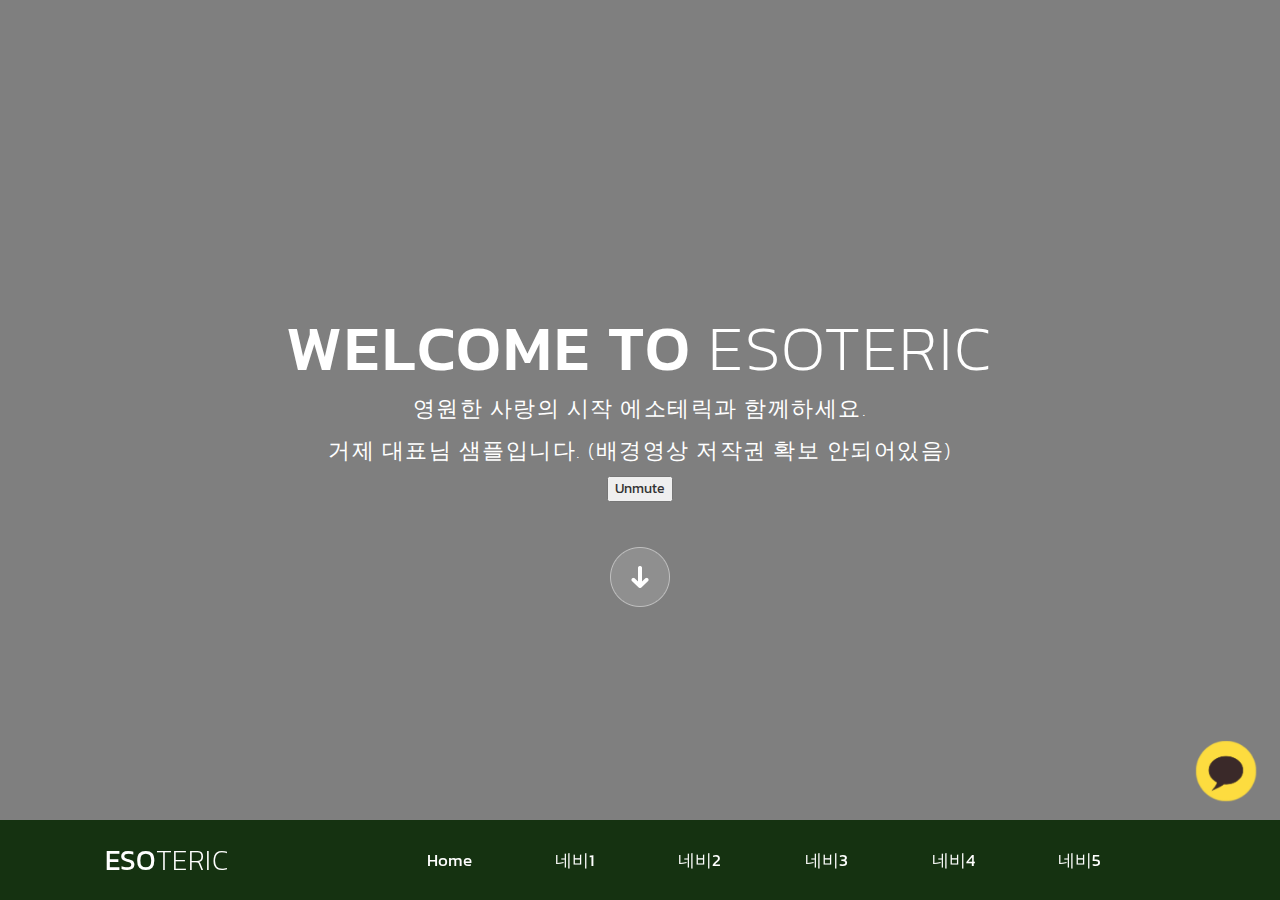
==== index.html @ 072472dc "beta-v1" ====
<!DOCTYPE html>
<html>
    <head>
        <meta charset="utf-8">
        <meta http-equiv="X-UA-Compatible" content="IE=edge,chrome=1">
  		<title>거제 대표님 샘플입니다.</title>

        <meta name="description" content="">
        <meta name="viewport" content="width=device-width, initial-scale=1">
        <link rel="apple-touch-icon" href="apple-touch-icon.png">

        <link rel="stylesheet" href="css/bootstrap.min.css">
        <link rel="stylesheet" href="css/bootstrap-theme.min.css">
        <link rel="stylesheet" href="css/fontAwesome.css">
        <link rel="stylesheet" href="css/light-box.css">
        <link rel="stylesheet" href="css/templatemo-style.css">
        <link rel="stylesheet" href="css/index.css">

        <link href="https://fonts.googleapis.com/css?family=Kanit:100,200,300,400,500,600,700,800,900" rel="stylesheet">

        <script src="js/vendor/modernizr-2.8.3-respond-1.4.2.min.js"></script>
    </head>

<body>
    <nav>
        <div class="logo">
            <a href="index.html">ESO<em>teric</em></a>
        </div>
        <ul class="menu22">
          <li class="menucontents"><a href="./index.html">Home</a></li>
          <li class="menucontents"><a href="./blog.html">네비1</a></li>
          <li class="menucontents"><a href="./grid.html">네비2</a></li>
          <li class="menucontents"><a href="./about.html">네비3</a></li>
          <li class="menucontents"><a href="./masonry.html">네비4</a></li>
          <li class="menucontents"><a href="./masonry.html">네비5</a></li>
        </ul>
        <div class="menu-icon">
            <span></span>
          </div>
      </nav>

      <section class="overlay-menu">
        <div class="container">
          <div class="row">
            <div class="main-menu">
                <ul class="menu22">
                    <li class="menucontents"><a href="./index.html">Home</a></li>
                    <li class="menucontents"><a href="./blog.html">네비1</a></li>
                    <li class="menucontents"><a href="./grid.html">네비2</a></li>
                    <li class="menucontents"><a href="./about.html">네비3</a></li>
                    <li class="menucontents"><a href="./masonry.html">네비4</a></li>
                    <li class="menucontents"><a href="./masonry.html">네비5</a></li>
                  </ul>
                <p>We create awesome templates for you</p>
            </div>
          </div>
        </div>
      </section>
<!-- 

    <nav>

        <div class="logo">
            <a href="index.html">ESO<em>teric</em></a>
        </div>
        <div class="menu-icon">
            <span></span>
          </div>
        
    </nav>

    

    -->
    <div id="video-container">
        <div class="video-overlay"></div>
        <video autoplay="" loop="" src="./videoplayback2222.mp4" muted>
        </video>
        <div class="video-content">
            <div class="inner"> 
              <h1>Welcome to <em>esoteric</em></h1>
              <p>영원한 사랑의 시작 에소테릭과 함께하세요.</p>
              <p>거제 대표님 샘플입니다. (배경영상 저작권 확보 안되어있음)</p>
              <button id="mute" onclick="">Unmute</button>
                <div class="scroll-icon">
                    <a class="scrollTo" data-scrollTo="portfolio" href="#"><img src="img/scroll-icon.png" alt=""></a>
                </div>    
            </div>
        </div>
    </div>

<!-- 
    <footermenu>
        
        <ul>
            <li>
                first
            </li>
            <li>
                second
            </li>
            <li>
                third
            </li>

        </ul>
    </footermenu> -->

    <!-- 사진 -->
    <!-- <div class="full-screen-portfolio" id="portfolio">
        <div class="container-fluid">
            <div class="col-md-4 col-sm-6">
                <div class="portfolio-item">
                    <a href="img/big_portfolio_item_4.png" data-lightbox="image-1"><div class="thumb">
                        <div class="hover-effect">
                            <div class="hover-content">
                                <h1>smaple<em>first subtitle</em></h1>
                                <p>detail explain</p>
                            </div>
                        </div>
                        <div class="image">
                            <img src="img/portfolio_item_4.png">
                        </div>
                    </div></a>
                </div>
            </div>
            <div class="col-md-4 col-sm-6">
                <div class="portfolio-item">
                    <a href="img/big_portfolio_item_2.png" data-lightbox="image-1"><div class="thumb">
                        <div class="hover-effect">
                            <div class="hover-content">
                                <h1>smaple<em>second subtitle</em></h1>
                                <p>detail explain</p>
                            </div>
                        </div>
                        <div class="image">
                            <img src="img/portfolio_item_2.png">
                        </div>
                    </div></a>
                </div>
            </div>
            <div class="col-md-4 col-sm-6">
                <div class="portfolio-item">
                    <a href="img/big_portfolio_item_3.png" data-lightbox="image-1"><div class="thumb">
                        <div class="hover-effect">
                            <div class="hover-content">
                                <h1>smaple<em>third subtitle</em></h1>
                                <p>detail explain</p>
                            </div>
                        </div>
                        <div class="image">
                            <img src="img/portfolio_item_3.png">
                        </div>
                    </div></a>
                </div>
            </div>
            <div class="col-md-4 col-sm-6">
                <div class="portfolio-item">
                    <a href="img/big_portfolio_item_1.png" data-lightbox="image-1"><div class="thumb">
                        <div class="hover-effect">
                            <div class="hover-content">
                                <h1>smaple<em>third subtitle</em></h1>
                                <p>detail explain</p>
                            </div>
                        </div>
                        <div class="image">
                            <img src="img/portfolio_item_1.png">
                        </div>
                    </div></a>
                </div>
            </div>
            <div class="col-md-4 col-sm-6">
                <div class="portfolio-item">
                    <a href="img/big_portfolio_item_5.png" data-lightbox="image-1"><div class="thumb">
                        <div class="hover-effect">
                            <div class="hover-content">
                                <h1>smaple<em>third subtitle</em></h1>
                                <p>detail explain</p>
                            </div>
                        </div>
                        <div class="image">
                            <img src="img/portfolio_item_5.png">
                        </div>
                    </div></a>
                </div>
            </div>
            <div class="col-md-4 col-sm-6">
                <div class="portfolio-item">
                    <a href="img/big_portfolio_item_6.png" data-lightbox="image-1"><div class="thumb">
                        <div class="hover-effect">
                            <div class="hover-content">
                                <h1>smaple<em>third subtitle</em></h1>
                                <p>detail explain</p>
                            </div>
                        </div>
                        <div class="image">
                            <img src="img/portfolio_item_6.png">
                        </div>
                    </div></a>
                </div>
            </div>
            <div class="col-md-4 col-sm-6">
                <div class="portfolio-item">
                    <a href="img/big_portfolio_item_7.png" data-lightbox="image-1"><div class="thumb">
                        <div class="hover-effect">
                            <div class="hover-content">
                                <h1>smaple<em>third subtitle</em></h1>
                                <p>detail explain</p>
                            </div>
                        </div>
                        <div class="image">
                            <img src="img/portfolio_item_7.png">
                        </div>
                    </div></a>
                </div>
            </div>
            <div class="col-md-4 col-sm-6">
                <div class="portfolio-item">
                    <a href="img/big_portfolio_item_8.png" data-lightbox="image-1"><div class="thumb">
                        <div class="hover-effect">
                            <div class="hover-content">
                                <h1>smaple<em>third subtitle</em></h1>
                                <p>detail explain</p>
                            </div>
                        </div>
                        <div class="image">
                            <img src="img/portfolio_item_8.png">
                        </div>
                    </div></a>
                </div>
            </div>
            <div class="col-md-4 col-sm-6">
            	<div class="portfolio-item">
                	<a href="img/big_portfolio_item_9.png" data-lightbox="image-1"><div class="thumb">
                        <div class="hover-effect">
                            <div class="hover-content">
                                <h1>smaple<em>third subtitle</em></h1>
                                <p>detail explain</p>
                            </div>
                        </div>
                        <div class="image">
                            <img src="img/portfolio_item_9.png">
                        </div>
                    </div></a>
                </div>
            </div>
        </div>
    </div> -->



      <!-- Modal button -->
    <div class="popup-icon">
      <button id="modBtn" class="modal-btn"><img src="img/msgicon.png" alt=""></button>
    </div>  

    

    <scrip??? src="https://ajax.googleapis.com/ajax/libs/jquery/1.11.2/jquery.min.js"></scrip???>
    <script>window.jQuery || document.write('<script src="js/vendor/jquery-1.11.2.min.js"><\/script>')</script>

    <script src="js/vendor/bootstrap.min.js"></script>
    
    <script src="js/plugins.js"></script>
    <script src="js/main.js"></script>

    <script>
       var button = document.getElementById('mute');
    button.onclick = function (){

    if (video.muted == false) {    
           video.muted = true;
    }

    else {
        video.muted = false;
    }

    };
    </script>
    
    
</body>
</html>
---- css/light-box.css ----
/* LIGHT BOX */

body:after {
  content: url(../img/close.png) url(../img/loading.gif) url(../img/prev.png) url(../img/next.png);
  display: none;
}

body.lb-disable-scrolling {
  overflow: hidden;
}

.lightboxOverlay {
  max-height: 100%;
  overflow-y: scroll;
  position: absolute;
  top: 0;
  left: 0;
  z-index: 99999;
  background-color: black;
  filter: progid:DXImageTransform.Microsoft.Alpha(Opacity=80);
  opacity: 0.8;
  display: none;
}

.lightbox {
  position: absolute;
  margin-top: 0%;
  left: 0;
  width: 100%;
  z-index: 100000;
  text-align: center;
  line-height: 0;
  font-weight: normal;
}

.lightbox .lb-image {
  display: block;
  height: auto;
  max-width: inherit;
  max-height: none;
  border-radius: 5px;

  /* Image border */
  border: 10px solid white;
}

.lightbox a img {
  border: none;
}

.lb-outerContainer {
  position: relative;
  *zoom: 1;
  width: 250px;
  height: 250px;
  margin: 0 auto;
  border-radius: 4px;

  /* Background color behind image.
     This is visible during transitions. */
  background-color: white;
}

.lb-outerContainer:after {
  content: "";
  display: table;
  clear: both;
}

.lb-loader {
  position: absolute;
  top: 43%;
  left: 0;
  height: 25%;
  width: 100%;
  text-align: center;
  line-height: 0;
}

.lb-cancel {
  display: block;
  width: 32px;
  height: 32px;
  margin: 0 auto;
  background: url(../img/loading.gif) no-repeat;
}

.lb-nav {
  position: absolute;
  top: 0;
  left: 0;
  height: 100%;
  width: 100%;
  z-index: 10;
}

.lb-container > .nav {
  left: 0;
}

.lb-nav a {
  outline: none;
  background-image: url('[data-uri]');
}

.lb-prev, .lb-next {
  height: 100%;
  cursor: pointer;
  display: block;
}

.lb-nav a.lb-prev {
  width: 34%;
  left: 0;
  float: left;
  background: url(../img/prev.png) left 48% no-repeat;
  filter: progid:DXImageTransform.Microsoft.Alpha(Opacity=0);
  opacity: 0;
  -webkit-transition: opacity 0.6s;
  -moz-transition: opacity 0.6s;
  -o-transition: opacity 0.6s;
  transition: opacity 0.6s;
}

.lb-nav a.lb-prev:hover {
  filter: progid:DXImageTransform.Microsoft.Alpha(Opacity=100);
  opacity: 1;
}

.lb-nav a.lb-next {
  width: 64%;
  right: 0;
  float: right;
  background: url(../img/next.png) right 48% no-repeat;
  filter: progid:DXImageTransform.Microsoft.Alpha(Opacity=0);
  opacity: 0;
  -webkit-transition: opacity 0.6s;
  -moz-transition: opacity 0.6s;
  -o-transition: opacity 0.6s;
  transition: opacity 0.6s;
}

.lb-nav a.lb-next:hover {
  filter: progid:DXImageTransform.Microsoft.Alpha(Opacity=100);
  opacity: 1;
}

.lb-dataContainer {
  margin: 0 auto;
  padding-top: 5px;
  *zoom: 1;
  width: 100%;
  -moz-border-radius-bottomleft: 4px;
  -webkit-border-bottom-left-radius: 4px;
  border-bottom-left-radius: 4px;
  -moz-border-radius-bottomright: 4px;
  -webkit-border-bottom-right-radius: 4px;
  border-bottom-right-radius: 4px;
}

.lb-dataContainer:after {
  content: "";
  display: table;
  clear: both;
}

.lb-data {
  padding: 0 4px;
  color: #ccc;
}

.lb-data .lb-details {
  width: 85%;
  float: left;
  text-align: left;
  line-height: 1.1em;
}

.lb-data .lb-caption {
  font-size: 13px;
  font-weight: bold;
  line-height: 1em;
}

.lb-data .lb-caption a {
  color: #4ae;
}

.lb-data .lb-number {
  margin-top: 15px;
  display: block;
  clear: left;
  padding-bottom: 1em;
  font-size: 13px;
  color: #999999;
}

.lb-data .lb-close {
  display: block;
  float: right;
  width: 30px;
  height: 30px;
  background: url(../img/close.png) top right no-repeat;
  text-align: right;
  outline: none;
  filter: progid:DXImageTransform.Microsoft.Alpha(Opacity=70);
  opacity: 0.7;
  -webkit-transition: opacity 0.2s;
  -moz-transition: opacity 0.2s;
  -o-transition: opacity 0.2s;
  transition: opacity 0.2s;
}

.lb-data .lb-close:hover {
  cursor: pointer;
  filter: progid:DXImageTransform.Microsoft.Alpha(Opacity=100);
  opacity: 1;
}
---- css/templatemo-style.css ----
body {
  font-family: 'Kanit', sans-serif;
}

body::-webkit-scrollbar {
  width: 8px;
  height: 8px;
  background-color: rgba(0, 0, 0, 0.9);
}
/* Add a thumb */
body::-webkit-scrollbar-thumb {
    background: rgba(250, 250, 250, 0.5);
}

body, html {
  height: 100%;
  min-height: 100%;
  overflow-x: hidden;
}


.page-heading {
  background-image: url(../img/heading_bg.png);
  background-repeat: no-repeat;
  background-size: cover;
  background-position: center center;
  width: 100%;
  text-align: center;
}

.page-heading .heading-content h1 {
  font-size: 32px;
  text-transform: uppercase;
  color: #fff;
  letter-spacing: 1px;
  background-color: rgba(250,250,250,0.1);
  display: inline-block;
  margin-bottom: 0;
  margin-top: 220px;
  padding: 20px 60px;
}

.page-heading .heading-content em {
  font-style: normal;
  font-weight: 200;
}



/* Nav Bar */



nav .logo {
  float: left;
  margin-left: 30px;
}

nav .logo a {
  font-size: 28px;
  line-height: 80px;
  text-transform: uppercase;
  color: #fff;
  text-decoration: none;
  letter-spacing: 0.5px;
}

nav .logo em {
  font-style: normal;
  font-weight: 200;
}

nav {
  background: rgba(10, 42, 5, 0.9);
  height: 80px;
  position: fixed;
  width: 100%;
  left: 0;
  bottom: 0;
  z-index: 300;
  box-shadow: 0px 0px 0px 0px rgba(0,0,0,0.5);
  padding-right: 2rem;
}

.menu{
  display: flex;
  justify-content: center;

}

footermenu {
list-style:none;
text-decoration: none;
}

.menu-icon {
  background: transparent;
  width: 50px;
  height: 50px;
  position: relative;
  cursor: pointer;
  transition: background 0.5s;
  border-radius: 5px;
  margin: 0 auto;
}

.menu-icon span,
.menu-icon span:before,
.menu-icon span:after {
  cursor: pointer;
  border-radius: 1px;
  height: 2px;
  width: 35px;
  background: white;
  position: absolute;
  left: 15%;
  top: 50%;
  display: block;
  content: '';
  transition: all 0.5s ease-in-out;
}

.menu-icon span:before {
  left: 0;
  top: -10px;
}

.menu-icon span:after {
  left: 0;
  top: 10px;
}

.menu-icon.active {
  background: rgba(250,250,250,0.2);
}

.menu-icon.active span {
  background-color: transparent;
}

.menu-icon.active span:before,
.menu-icon.active span:after {
  top: 0;
}

.menu-icon.active span:before {
  transform: rotate(135deg);
}

.menu-icon.active span:after {
  transform: rotate(-135deg);
}
/* Menu */

.overlay-menu {
  background: rgba(0, 0, 0, 0.75);
  color: #ffffff;
  position: fixed;
  z-index: 100;
  right: 0;
  top: 0;
  height: 100%;
  overflow-y: auto;
  -webkit-overflow-scrolling: touch;
  width: 100%;
  padding: 50px 0;
  opacity: 0;
  text-align: center;
  transform: translateY(-100%);
  transition: all 0.5s;
}

.overlay-menu.open {
  opacity: 1;
  transform: translateY(0%);
}

.overlay-menu .main-menu {
  transform: translateY(50%);
  opacity: 0;
  transition: all 0.3s;
  transition-delay: 0s;
}

.overlay-menu.open .main-menu {
  transition: all 0.7s;
  transition-delay: 0.7s;
  opacity: 1;
  transform: translateY(0%);
}

.overlay-menu .main-menu:nth-child(2) {
  transition-delay: 0s;
}

.overlay-menu.open .main-menu:nth-child(2) {
  transition-delay: 1.25s;
}

.overlay-menu {
  overflow: scroll;
}

.overlay-menu::-webkit-scrollbar {
  display: none;
}

.overlay-menu ul {
  list-style: none;
  margin-top: 80px;
  padding: 0px;
}
.overlay-menu ul li {
  padding: 15px 0px;
}

.overlay-menu ul li a {
  font-size: 24px;
  font-weight: 300;
  color: #fff;
  text-decoration: none;
  transition: all 0.5s;
}

.overlay-menu ul li a:hover {
  color: rgba(250,250,250,0.5);
}


.overlay-menu p {
  margin-top: 60px;
  font-size: 13px;
  text-transform: uppercase;
  color: #fff;
  font-weight: 200;
  letter-spacing: 0.5px;
  text-align: center;
}



#video-container  {
  position: relative;
  width: 100%;
  height: 100%;
  overflow: hidden;
  z-index: 1;
}

#video-container video,
.video-overlay {
  position: absolute;
  left: 50%;
  top: 50%;
  transform: translate(-50%, -50%);
  min-width: 100%;
  min-height: 150%;
}

#video-container .video-overlay {
  z-index: 9999;
  background: rgba(0,0,0,0.5);
  width: 100%;
}

#video-container .video-content {
  z-index: 99999;
  position: absolute;
  height: 100%;
  width: 100%;
}

#video-container .video-content .inner {
  height: 100%;
  width: 100%;
  display: flex;
  justify-content: center;
  align-items: center;
  flex-flow: column wrap;
}

#video-container .video-content .inner h1 {
  font-size: 64px;
  text-transform: uppercase;
  color: #fff;
  letter-spacing: 2px;
  font-weight: 500;
  text-align: center;
}

#video-container .video-content .inner em {
  font-style: normal;
  font-weight: 200;
}


#video-container .video-content .inner p {
  color: #fff;
  font-size: 22px;
  font-weight: 200;
  letter-spacing: 1.5px;
  text-align: center;
  padding: 0px 30px;
}

#video-container .video-content .inner a {
  color: #fff;
  text-decoration: underline;
}

#video-container .video-content .inner .scroll-icon {
  margin-top: 45px;
}

.full-screen-portfolio .container-fluid,
.full-screen-portfolio .col-md-4, .col-md-8 {
  padding-left: 0px;
  padding-right: 0px;
}

.pfimg{
  filter: brightness(50%);
}

.portfolio-item img {
  width: 100%;
  overflow: hidden;
}

.portfolio-item .thumb {
  position: relative;
}


.portfolio-item .hover-effect .hover-content {
    position: absolute;
    text-align: left;
    width: 100%;
    bottom: 0;
    left: 0;
}


.full-screen-portfolio .portfolio-item h1 {
  position: relative;
  font-size: 22px;
  text-transform: uppercase;
  color: #fff;
  display: inline-block;
  padding-left: 20px;
  line-height: 15px;
  transform: translateY(25px);
  transition: .5s ease-in-out;
  letter-spacing: 0.5px;
 }

 .full-screen-portfolio .portfolio-item em {
  font-style: normal;
  font-weight: 200;
 }

.full-screen-portfolio .portfolio-item:hover h1 {
  transform: translateY(0);
 }

.full-screen-portfolio .portfolio-item p {
  padding-left: 20px;
  font-weight: 300!important;
  letter-spacing: 0.5px;
  font-size: 14px;
  color: #fff;
  opacity: 0;
  transform: translateY(10px);
  transition: .5s ease-in-out;
  text-transform: uppercase;
 }

 .full-screen-portfolio .portfolio-item {
 text-align: center;
 line-height: 150%;
 text-transform: lowercase;
 cursor: pointer;
}

.full-screen-portfolio .portfolio-item:hover p {
  opacity: 1;
  transform: translateY(0);
 }




.popup-icon {
  position: fixed;
  bottom: 100px;
  right: 30px;
  z-index: 300;
  display: inline-block;
  width: 60px;
  height: 60px;
}

.popup-icon button {
  background-color: transparent;
  outline: none;
  border: none;
}

.modal-btn img {
  width: 60px;
  height: 60px;
}

/* Modal */
.modal {
  background-color: rgba(0,0,0,.95);
  display: none;
  overflow: auto;
  position: fixed;
  z-index: 1000;
  top: 0;
  left: 0;
  width: 100%;
  height: 100%;
  transform: all 0.6s;
  overflow: scroll;
}

.modal::-webkit-scrollbar {
  display: none;
}

/* Modal Content */
.modal-content {
  text-align: center;
  position: relative;
  top: 0;
  width: 100%;
  margin: 0 auto;
  background-color: transparent;
}
.modal-animated-in {
  animation: totop-in .6s ease;
}
.modal-animated-out {
  animation: totop-out .6s ease forwards;
}
.modal-header {
  border-bottom: none;
}
.modal-header h3 {
  color: #fff;
  font-weight: 400;
  letter-spacing: 1px;
  font-size: 64px;
  margin-top: 5%;
  border-bottom: none;
  margin-bottom: 20px;
}

.modal-header em {
  font-style: normal;
  font-weight: 200;
}

.modal-content .close-btn {
  position: absolute;
  z-index: 99999999;
  color: #fff;
  right: 38px;
  top: 15px;
  width: 50px;
  height: 50px;
  text-align: center;
  cursor: pointer;
}

.modal-body {
  text-align: center;
  margin: 0 auto;
}

.modal-body input {
  border-radius: 5px;
  padding-left: 15px;
  font-size: 14px;
  font-weight: 200;
  color: #fff;
  background-color: rgba(250, 250, 250, 0.15);
  outline: none;
  border: none;
  box-shadow: none;
  line-height: 40px;
  height: 40px;
  width: 60%;
  margin-left: auto;
  margin-right: auto;
  margin-bottom: 25px;
}

.modal-body textarea {
  border-radius: 5px;
  padding-left: 15px;
  padding-top: 10px;
  font-size: 14px;
  font-weight: 200;
  color: #fff;
  background-color: rgba(250, 250, 250, 0.15);
  outline: none;
  border: none;
  box-shadow: none;
  height: 165px;
  max-height: 220px;
  width: 60%;
  margin-left: auto;
  margin-right: auto;
  max-width: 100%;
  margin-bottom: 25px;
}

.modal-body button {
  border-radius: 0px;
  font-size: 13px;
  text-transform: uppercase;
  font-weight: 600;
  background-color: transparent;
  color: #fff;
  letter-spacing: 2px;
  border-bottom: 3px solid #fff;
  display: inline-block;
  padding: 0px 0px 3px 0px;
  transition: all 0.5s;
  border-top: none;
  border-right: none;
  border-left: none;
}

.modal-body button:hover {
  color: rgba(250,250,250,0.5);
  border-color: rgba(250,250,250,0.5);
  outline: none;
}

/* Keyframes */
@keyframes totop-in {
  0% {
    top: 600px;
    opacity: 0;
  }
  100% {
    top: 0%;
    opacity: 1;
  }  
}

@keyframes totop-out {
  0% {
    top: 0px;
    opacity: 1;
  }
  100% {
    top: -100%;
    opacity: 0;
  }  
}



footer {
  width: 100%;
  height: 80px;
  background-color: #313131;
  padding-bottom: 170px;
}

footer p {
  text-align: center;
  color: #fff;
  font-weight: 200;
  font-size: 18px;
  text-transform: uppercase;
  padding-top: 33px;
  letter-spacing: 0.5px;
}

footer a {
  color: #aaa;
  text-decoration: none;
}

footer a:hover {
  text-decoration: none;
  color: #aaa;
}



.masonry-portfolio .container-fluid {
  padding-right: 0px;
  padding-left: 0px;
}

.masonry .col-md-4, .masonry .col-md-8 {
  padding-right: 0px;
  padding-left: 0px;
}

.masonry {
  width: 100%;
  background-color: transparent;
  position: relative;
}

.masonry .item {
  display: inline-block;
  float: left;
}

.masonry .first-item {
  margin-bottom: -0.5px;
}

.masonry .last-item {
  float: left;
}

.masonry .item img {
  width: 100%;
  overflow-y: hidden;
}

.masonry .item .thumb {
  position: relative;
}

.masonry .item .hover-effect .hover-content {
    position: absolute;
    text-align: left;
    width: 100%;
    bottom: 5px;
    left: 0;
}


.masonry .item h1 {
  position: relative;
  font-size: 22px;
  text-transform: uppercase;
  color: #fff;
  display: inline-block;
  padding-left: 20px;
  line-height: 15px;
  transform: translateY(25px);
  transition: .5s ease-in-out;
  letter-spacing: 0.5px;
 }

.masonry .item em {
  font-style: normal;
  font-weight: 200;
 }

.masonry .item:hover h1 {
  transform: translateY(0);
 }

.masonry .item p {
  padding-left: 20px;
  font-weight: 300!important;
  letter-spacing: 0.5px;
  font-size: 14px;
  color: #fff;
  opacity: 0;
  transform: translateY(10px);
  transition: .5s ease-in-out;
  text-transform: uppercase;
 }

.masonry .item {
 text-align: center;
 line-height: 150%;
 text-transform: lowercase;
 cursor: pointer;
}

.masonry .item:hover p {
  opacity: 1;
  transform: translateY(0);
 }




.grid-portfolio {
  padding: 65px 0px;
  background-color: #232323;
}

.grid-portfolio .portfolio-item {
  margin: 15px 0px;
}

.portfolio-item .hover-effect .hover-content {
    position: absolute;
    text-align: left;
    width: 100%;
    bottom: 5px;
    left: 0;
}


.grid-portfolio .portfolio-item h1 {
  position: relative;
  font-size: 22px;
  text-transform: uppercase;
  color: #fff;
  display: inline-block;
  padding-left: 20px;
  line-height: 15px;
  transform: translateY(25px);
  transition: .5s ease-in-out;
  letter-spacing: 0.5px;
 }

 .grid-portfolio .portfolio-item em {
  font-style: normal;
  font-weight: 200;
 }

.grid-portfolio .portfolio-item:hover h1 {
  transform: translateY(0);
 }

.grid-portfolio .portfolio-item p {
  padding-left: 20px;
  font-weight: 300!important;
  letter-spacing: 0.5px;
  font-size: 14px;
  color: #fff;
  opacity: 0;
  transform: translateY(10px);
  transition: .5s ease-in-out;
  text-transform: uppercase;
 }

.grid-portfolio .portfolio-item:hover p {
  opacity: 1;
  transform: translateY(0);
 }

 .grid-portfolio .load-more-button {
  margin-top: 15px;
 }

 .grid-portfolio .load-more-button a {
  width: 100%;
  height: 80px;
  display: inline-block;
  text-align: center;
  line-height: 80px;
  font-size: 15px;
  text-transform: uppercase;
  text-decoration: none;
  letter-spacing: 1px;
  color: #fff;
  background-color: #313131;
  transition: all 0.5s;
 }

 .grid-portfolio .load-more-button a:hover {
  color: rgba(250,250,250,0.5);
 }




 .services {
  background-color: #232323;
  padding: 65px 0px;
 }

 .services .service-item {
  margin: 15px 0px;
  padding: 20px;
  text-align: center;
  transition: all 0.5s;
 }

  .services .service-item:hover {
    background-color: #313131;
  }

 .services .service-item .icon {
  width: 50px;
  height: 50px;
  text-align: center;
  display: inline-block;
  line-height: 50px;
 }

.services .service-item .icon img {
  max-width: 100%;
}

.services .service-item h4 {
  margin-top: 20px;
  color: #fff;
  font-size: 20px;
  text-transform: capitalize;
  letter-spacing: 0.5px;
  font-weight: 300;
}

.services .service-item p {
  color: #bbb;
  font-size: 16px;
  font-weight: 300;
  line-height: 28px;
}



.more-about-us {
  background-image: url(../img/about_us.png);
  background-repeat: no-repeat;
  background-attachment: fixed;
  background-size: cover;
  background-position: center center;
  width: 100%;
  text-align: center;
}

.more-about-us .content {
  background-color: rgba(0,0,0,0.8);
  text-align: left;
  padding: 150px 60px;
  color: #fff;
}

.more-about-us .content h2 {
  margin-top: 0px;
  font-size: 34px;
  font-weight: 300;
  letter-spacing: 0.5px;
  margin-bottom: 5px;
}

.more-about-us .content span {
  font-size: 16px;
  font-weight: 200;
  display: inline-block;
  margin-bottom: 30px;
  letter-spacing: 0.5px;
}

.more-about-us .content p {
  color: #fff;
  font-size: 16px;
  font-weight: 300;
  line-height: 28px;
}

.more-about-us .content .simple-btn {
  margin-top: 30px;
}

.more-about-us .content .simple-btn a {
  font-size: 13px;
  text-transform: uppercase;
  font-weight: 600;
  background-color: transparent;
  color: #fff;
  letter-spacing: 2px;
  border-bottom: 3px solid #fff;
  padding-bottom: 3px;
  text-decoration: none;
  transition: all 0.5s;
}

.more-about-us .content .simple-btn a:hover {
  opacity: 0.5;
}



.pricing-tables {
  padding: 65px 0px;
  background-color: #232323;
}

.pricing-tables .table-item {
  padding: 60px 0px;
  margin: 15px 0px;
  text-align: center;
  background-color: #313131;
}

.pricing-tables .table-item h4 {
  margin-top: 0px;
  font-size: 36px;
  font-weight: 200;
  color: #f4dd5b;
  letter-spacing: 0.5px;
}

.pricing-tables .table-item span {
  font-size: 17px;
  display: inline-block;
  color: #aaa;
  letter-spacing: 0.5px;
  text-transform: capitalize;
  border-bottom: 1px solid #414141;
  width: 100%;
  padding-bottom: 40px;
}

.pricing-tables .table-item ul {
  list-style: none;
  padding: 0;
  margin-top: 35px;
}

.pricing-tables .table-item ul li {
  font-size: 15px;
  font-weight: 300;
  color: #fff;
  letter-spacing: 0.5px;
  margin: 15px 0px;
}

.pricing-tables .table-item .simple-btn {
  margin-top: 40px;
  padding-bottom: 10px;
}

.pricing-tables .table-item .simple-btn a {
  font-size: 13px;
  text-transform: uppercase;
  font-weight: 600;
  background-color: transparent;
  color: #f4dd5b;
  letter-spacing: 2px;
  border-bottom: 3px solid #f4dd5b;
  padding-bottom: 3px;
  text-decoration: none;
  transition: all 0.5s;
}

.pricing-tables .table-item .simple-btn a:hover {
  opacity: 0.5;
}

.pricing-tables .premium-item {
  background-color: #f4dd5b;
}

.pricing-tables .premium-item h4, .pricing-tables .premium-item span, .pricing-tables .premium-item ul li, .pricing-tables .premium-item .simple-btn a {
  color: #232323;
  border-color: #232323;
}



.blog-entries {
  padding: 80px 0px;
  background-color: #232323;
}


.blog-entries .blog-posts {
  margin-right: 30px;
}


.blog-post {
  border-bottom: 1px solid #414141;
  padding-bottom: 65px;
  margin-bottom: 60px;
}

.blog-post img {
  width: 100%;
  overflow-y: hidden;
}

.blog-post .text-content {
  margin-top: 30px;
}

.blog-post .text-content span {
  font-size: 16px;
  font-weight: 200;
  color: #fff;
  letter-spacing: 0.5px;
}

.blog-post .text-content span a {
  color: #f4dd5b;
  text-decoration: none;
}

.blog-post .text-content h2 {
  margin-top: 5px;
  font-size: 36px;
  color: #fff;
  letter-spacing: 0.5px;
  text-transform: capitalize;
  font-weight: 300;
}

.blog-post .text-content p {
  color: #bbb;
  font-size: 16px;
  font-weight: 300;
  line-height: 28px;
  margin-top: 20px;
}

.blog-post .text-content .simple-btn {
  margin-top: 25px;
}

.blog-post .text-content .simple-btn a {
  font-size: 13px;
  text-transform: uppercase;
  font-weight: 600;
  background-color: transparent;
  color: #fff;
  letter-spacing: 2px;
  border-bottom: 3px solid #fff;
  padding-bottom: 3px;
  text-decoration: none;
  transition: all 0.5s;
}

.blog-post .text-content .simple-btn a:hover {
  opacity: 0.5;
}

.blog-entries .page-number {
  padding: 0;
  margin: 0;
  list-style: none;
}

.blog-entries .page-number li {
  display: inline-block;
  margin-right: 3px;
}

.blog-entries .page-number li:last-child {
  margin-right: 0px;
}

.blog-entries .page-number li.active a {
  color: #232323;
  background-color: #fff;
}

.blog-entries .page-number li.active a:hover {
  opacity: 1;
}

.blog-entries .page-number li a {
  font-size: 18px;
  color: #fff;
  text-decoration: none;
  width: 50px;
  height: 50px;
  display: inline-block;
  line-height: 50px;
  text-align: center;
  background-color: #414141;
  transition: all 0.5s;
}

.blog-entries .page-number li a:hover {
  opacity: 0.5;
}

.single-blog-post {
  margin-right: 30px;
}

.single-blog-post img {
  width: 100%;
  overflow-y: hidden;
}

.single-blog-post .text-content {
  margin-top: 20px;
}

.single-blog-post .text-content span {
  font-size: 16px;
  font-weight: 200;
  color: #fff;
  letter-spacing: 0.5px;
  border-bottom: 1px solid #414141;
  padding-bottom: 25px;
  display: inline-block;
  width: 100%;
  margin-bottom: 0px;
}

.single-blog-post .text-content span a {
  color: #f4dd5b;
  text-decoration: none;
}

.single-blog-post .text-content h2 {
  margin-top: 0px;
  font-size: 36px;
  color: #fff;
  letter-spacing: 0.5px;
  text-transform: capitalize;
  font-weight: 300;
}

.single-blog-post .text-content p {
  color: #bbb;
  font-size: 16px;
  font-weight: 300;
  line-height: 28px;
  margin-top: 20px;
  margin-bottom: 30px;
}

.single-blog-post .tags-share {
  border-top: 1px solid #414141;
  border-bottom: 1px solid #414141;
  padding: 8px 0px 10px 0px;
}

.single-blog-post .tags-share ul {
  padding: 0;
  margin: 0;
  list-style: none;
}

.single-blog-post .tags-share ul li:first-child {
  color: #fff;
  font-size: 16px;
  font-weight: 200;
  letter-spacing: 0.5px;
}

.single-blog-post .tags-share ul li {
  display: inline-block;
  color: #fff;
}

.single-blog-post .tags-share ul li a {
  font-size: 16px;
  font-weight: 200;
  letter-spacing: 0.5px;
  color: #f4dd5b;
  text-decoration: none;
  transition: all 0.5s;
}

.single-blog-post .tags-share ul li a:hover {
  opacity: 0.5;
}

.single-blog-post .tags-share .share {
  text-align: right;
}

.blog-entries .search input {
  background-color: rgba(250,250,250,0.1);
  width: 100%;
  height: 50px;
  line-height: 50px;
  padding-left: 15px;
  color: #fff;
  font-size: 15px;
  font-weight: 300;
  border-radius: 0px;
  outline: none;
  border: none;
}

.sidebar-heding h2 {
  font-size: 20px;
  text-transform: capitalize;
  color: #fff;
  margin-top: 40px;
  letter-spacing: 0.5px;
  padding-bottom: 10px;
  border-bottom: 1px solid #414141;
  margin-bottom: 20px;
}

.archives ul, .categories ul {
  margin-top: -5px;
  padding: 0;
  list-style: none;
}

.archives ul li, .categories ul li {
  margin-bottom: 12px; 
}

.archives ul li:last-child, .categories ul li:last-child {
  margin-bottom: 0px; 
}

.archives ul li a, .categories ul li a {
  font-size: 15px;
  font-weight: 200;
  color: #fff;
  text-decoration: none;
  letter-spacing: 0.5px;
  transition: all 0.5s;
}


.archives ul li a:hover, .categories ul li a:hover {
  opacity: 0.5;
}

.recent-posts ul {
  padding: 0;
  list-style: none;
}

.recent-posts ul li {
  margin-bottom: 15px;
}

.recent-posts ul a {
  text-decoration: none;
}

.recent-posts ul li img {
  display: inline-block;
  max-width: 100%;
  margin-right: 15px;
}

.recent-posts ul li .text {
  display: inline-block;
}

.recent-posts ul li h6 {
  margin-bottom: 5px;
  padding-top: 0px;
  margin-top: 0px;
  display: block;
  font-size: 16px;
  color: #fff;
  letter-spacing: 0.5px;
}

.recent-posts ul li span {
  display: inline-block;
  font-size: 14px;
  font-weight: 200;
  color: #f4dd5b;
}


.latest-gallery ul {
  padding: 0;
  margin: 0;
  list-style: none;
}

.latest-gallery ul li {
  display: inline-block;
  max-width: 59px;
  overflow-y: hidden;
  margin-bottom: 3px;
  margin-right: 1px;
}

.latest-gallery ul li:nth-child(4){
  margin-right: 0px;
}

.latest-gallery ul li:nth-child(8){
  margin-right: 0px;
}

.latest-gallery ul li img {
  width: 100%;
  transition: all 0.5s;
}

.latest-gallery ul li img:hover {
  cursor: pointer;
  opacity: 0.5;
}




@media (max-width: 530px) {

  .modal-header h3 {
    margin-top: 15%;
  }

  .modal-body input {
    width: 100%;
  }

  .modal-body textarea {
    width: 100%;
  }

  .modal-content {
    padding-bottom: 40px;
  }

  .grid-portfolio {
    padding: 0px 0px;
  }

  .grid-portfolio .portfolio-item {
    margin: 30px 0px;
  }

  .grid-portfolio .load-more-button {
    padding-bottom: 30px;
  }

  .more-about-us .content {
    padding: 60px 30px;
  }

  .overlay-menu {
    background: rgba(0, 0, 0, 0.75);
    color: #ffffff;
    position: fixed;
    z-index: 100;
    right: 0;
    top: 0;
    height: 100%;
    overflow-y: auto;
    -webkit-overflow-scrolling: touch;
    width: 70%;
    padding: 50px 0;
    opacity: 0;
    text-align: center;
    transform: translateY(-100%);
    transition: all 0.5s;
  }
}


@media (max-width: 992px) {

  .blog-entries .blog-posts {
    margin-right: 0px;
  }

  .single-blog-post {
    margin-right: 0px;
    margin-bottom: 80px;
  }

  .blog-entries .page-number {
    margin-bottom: 80px;
  }

  .single-blog-post .tags-share .tags {
    text-align: center;
  }

  .single-blog-post .tags-share .share {
    text-align: center;
  }

}

.menu22{
  display: flex;
  justify-content: space-evenly;
  align-items: center;
  width: 70%;
  color: white !important;
  font-size: 1.7rem;
  list-style: none;
  margin-bottom: 0px;
}
.menucontents{
  color: white;
}
a{
  color: white;
}
nav{
  display: flex;
  align-items: center;
  justify-content: space-evenly;
  position: fixed;
  bottom: 0;
}
.menu-icon{
  display: none;
}
.popupicon{
  
}

@media (max-width : 1024px) {
  .menucontents{
      display: none;
  }
  .menu-icon{
      display: unset;
  }
}
---- css/index.css ----
.menu22{
    display: flex;
    justify-content: space-evenly;
    align-items: center;
    width: 70%;
    color: white !important;
    font-size: 1.7rem;
    list-style: none;
    margin-bottom: 0px;
}
.menucontents{
    color: white;
}
a{
    color: white;
}
nav{
    display: flex;
    align-items: center;
    justify-content: space-evenly;
    position: fixed;
    bottom: 0;
}
.menu-icon{
    display: none;
}
.popupicon{
    
}

@media (max-width : 1024px) {
    .menucontents{
        display: none;
    }
    .menu-icon{
        display: unset;
    }
}
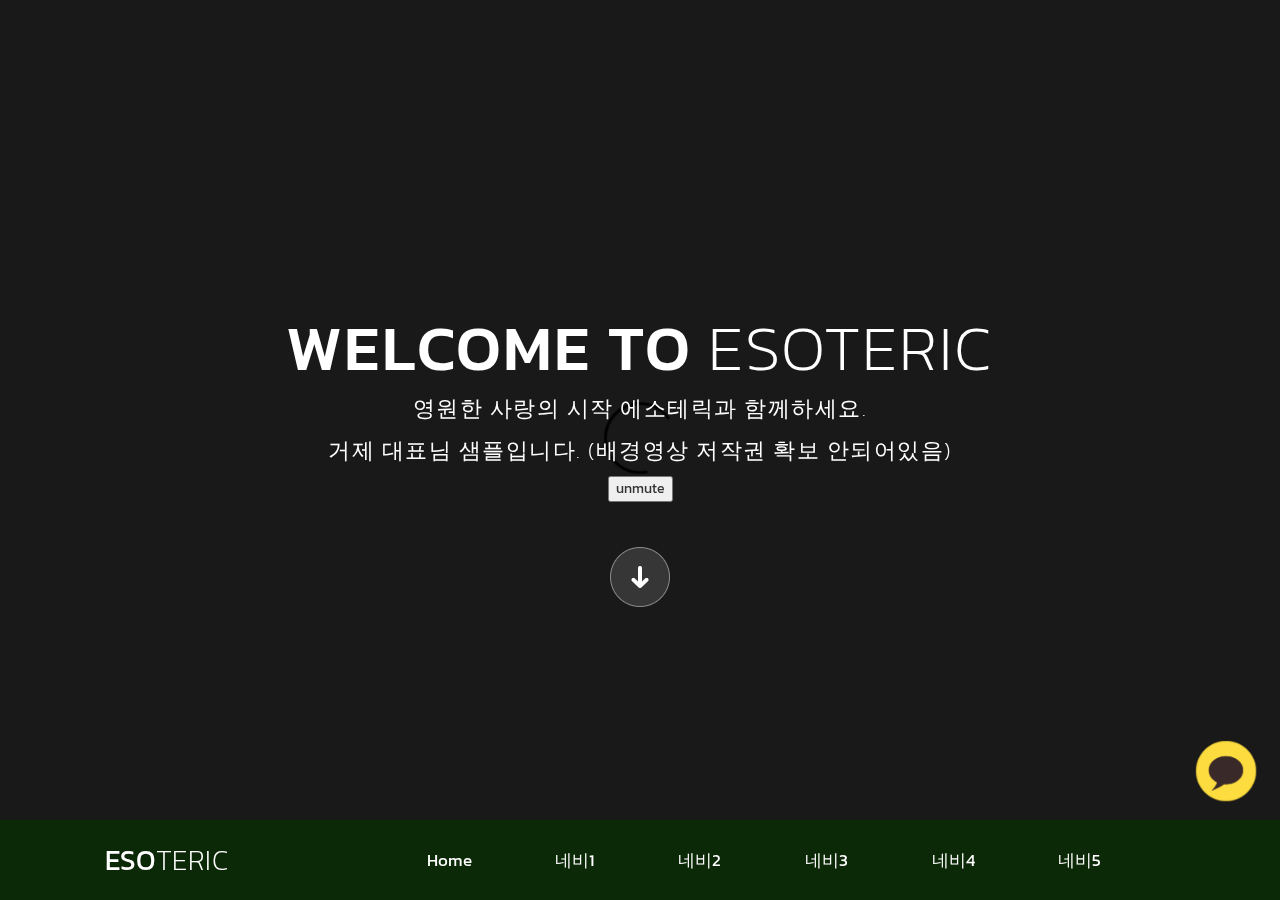
==== commit 26f380d2: "웨딩 베타 v1" ====
--- a/index.html
+++ b/index.html
@@ -74,15 +74,19 @@
     -->
     <div id="video-container">
         <div class="video-overlay"></div>
-        <video autoplay="" loop="" src="./videoplayback2222.mp4" muted>
-        </video>
+        <!-- <video autoplay="autoplay" loop="" src="./videoplayback33.mov"**unmute**>
+        </video> -->
+         <video id="player" controls autoplay loop muted>
+            <source src="./playbackyoutube.mp4" type="video/mp4" />
+            지원 가능한 영상이 없습니다.
+          </video>
         <div class="video-content">
             <div class="inner"> 
               <h1>Welcome to <em>esoteric</em></h1>
               <p>영원한 사랑의 시작 에소테릭과 함께하세요.</p>
               <p>거제 대표님 샘플입니다. (배경영상 저작권 확보 안되어있음)</p>
-              <button id="mute" onclick="">Unmute</button>
-                <div class="scroll-icon">
+              <button id="unmutePlayerButton" onclick="unmute()">unmute</button>
+            <div class="scroll-icon">
                     <a class="scrollTo" data-scrollTo="portfolio" href="#"><img src="img/scroll-icon.png" alt=""></a>
                 </div>    
             </div>
@@ -265,19 +269,11 @@
     <script src="js/main.js"></script>
 
     <script>
-       var button = document.getElementById('mute');
-    button.onclick = function (){
-
-    if (video.muted == false) {    
-           video.muted = true;
-    }
-
-    else {
-        video.muted = false;
-    }
-
-    };
-    </script>
+        function unmute() {
+          const player = document.getElementById("player");
+          player.muted = false;
+        }
+      </script>
     
     
 </body>
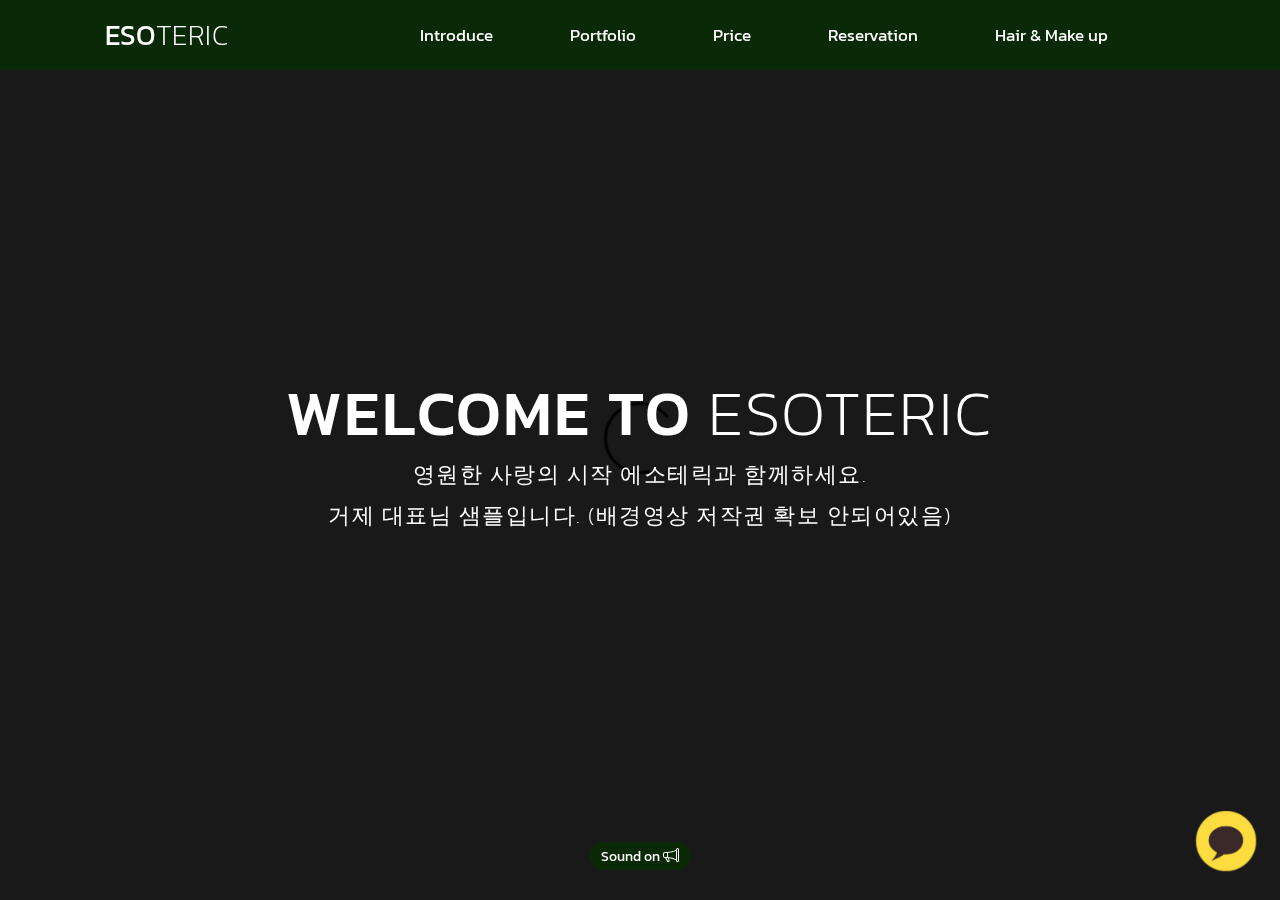
==== commit 50c243af: "first" ====
--- a/index.html
+++ b/index.html
@@ -19,237 +19,65 @@
         <link href="https://fonts.googleapis.com/css?family=Kanit:100,200,300,400,500,600,700,800,900" rel="stylesheet">
 
         <script src="js/vendor/modernizr-2.8.3-respond-1.4.2.min.js"></script>
+        <script src="https://code.jquery.com/jquery-2.2.1.min.js"></script>
+
     </head>
 
-<body>
-    <nav>
-        <div class="logo">
-            <a href="index.html">ESO<em>teric</em></a>
-        </div>
-        <ul class="menu22">
-          <li class="menucontents"><a href="./index.html">Home</a></li>
-          <li class="menucontents"><a href="./blog.html">네비1</a></li>
-          <li class="menucontents"><a href="./grid.html">네비2</a></li>
-          <li class="menucontents"><a href="./about.html">네비3</a></li>
-          <li class="menucontents"><a href="./masonry.html">네비4</a></li>
-          <li class="menucontents"><a href="./masonry.html">네비5</a></li>
-        </ul>
-        <div class="menu-icon">
-            <span></span>
-          </div>
-      </nav>
-
-      <section class="overlay-menu">
-        <div class="container">
-          <div class="row">
-            <div class="main-menu">
-                <ul class="menu22">
-                    <li class="menucontents"><a href="./index.html">Home</a></li>
-                    <li class="menucontents"><a href="./blog.html">네비1</a></li>
-                    <li class="menucontents"><a href="./grid.html">네비2</a></li>
-                    <li class="menucontents"><a href="./about.html">네비3</a></li>
-                    <li class="menucontents"><a href="./masonry.html">네비4</a></li>
-                    <li class="menucontents"><a href="./masonry.html">네비5</a></li>
-                  </ul>
-                <p>We create awesome templates for you</p>
+    <body>
+        <nav>
+            <div class="logo">
+                <a href="index.html">ESO<em>teric</em></a>
             </div>
-          </div>
-        </div>
-      </section>
-<!-- 
-
-    <nav>
-
-        <div class="logo">
-            <a href="index.html">ESO<em>teric</em></a>
-        </div>
-        <div class="menu-icon">
-            <span></span>
-          </div>
-        
-    </nav>
+            <ul class="menu22">
+              <li class="menucontents"><a href="./introduce.html">Introduce</a></li>
+              <li class="menucontents"><a href="./portfolio.html">Portfolio</a></li>
+              <li class="menucontents"><a href="./price.html">Price</a></li>
+              <li class="menucontents"><a href="./reservation.html">Reservation</a></li>
+              <li class="menucontents"><a href="./hairmakeup.html">Hair & Make up</a></li>
+              <!-- <li class="menucontents"><a href="./masonry.html">네비5</a></li> -->
+            </ul>
+            <div class="menu-icon">
+                <span></span>
+              </div>
+          </nav>
 
     
-
-    -->
     <div id="video-container">
         <div class="video-overlay"></div>
         <!-- <video autoplay="autoplay" loop="" src="./videoplayback33.mov"**unmute**>
         </video> -->
          <video id="player" controls autoplay loop muted>
-            <source src="./playbackyoutube.mp4" type="video/mp4" />
+            <source src="./myvideo2.mp4" type="video/mp4" />
             지원 가능한 영상이 없습니다.
           </video>
         <div class="video-content">
             <div class="inner"> 
+            
+                <div id="l01">
               <h1>Welcome to <em>esoteric</em></h1>
               <p>영원한 사랑의 시작 에소테릭과 함께하세요.</p>
               <p>거제 대표님 샘플입니다. (배경영상 저작권 확보 안되어있음)</p>
-              <button id="unmutePlayerButton" onclick="unmute()">unmute</button>
-            <div class="scroll-icon">
+            </div>
+                  <div>
+                      <a href=""></a>
+                  </div>
+                  <button id="unmutePlayerButton" onclick="unmute()">Sound on&nbsp;
+                    <svg xmlns="http://www.w3.org/2000/svg" width="16" height="16" fill="currentColor" class="bi bi-megaphone" viewBox="0 0 16 16">
+                        <path d="M13 2.5a1.5 1.5 0 0 1 3 0v11a1.5 1.5 0 0 1-3 0v-.214c-2.162-1.241-4.49-1.843-6.912-2.083l.405 2.712A1 1 0 0 1 5.51 15.1h-.548a1 1 0 0 1-.916-.599l-1.85-3.49a68.14 68.14 0 0 0-.202-.003A2.014 2.014 0 0 1 0 9V7a2.02 2.02 0 0 1 1.992-2.013 74.663 74.663 0 0 0 2.483-.075c3.043-.154 6.148-.849 8.525-2.199V2.5zm1 0v11a.5.5 0 0 0 1 0v-11a.5.5 0 0 0-1 0zm-1 1.35c-2.344 1.205-5.209 1.842-8 2.033v4.233c.18.01.359.022.537.036 2.568.189 5.093.744 7.463 1.993V3.85zm-9 6.215v-4.13a95.09 95.09 0 0 1-1.992.052A1.02 1.02 0 0 0 1 7v2c0 .55.448 1.002 1.006 1.009A60.49 60.49 0 0 1 4 10.065zm-.657.975 1.609 3.037.01.024h.548l-.002-.014-.443-2.966a68.019 68.019 0 0 0-1.722-.082z"></path>
+                      </svg>
+                    </button>
+                 
+            <!-- <div class="scroll-icon">
                     <a class="scrollTo" data-scrollTo="portfolio" href="#"><img src="img/scroll-icon.png" alt=""></a>
-                </div>    
+                </div>     -->
             </div>
+            
         </div>
+        
     </div>
 
-<!-- 
-    <footermenu>
-        
-        <ul>
-            <li>
-                first
-            </li>
-            <li>
-                second
-            </li>
-            <li>
-                third
-            </li>
 
-        </ul>
-    </footermenu> -->
 
-    <!-- 사진 -->
-    <!-- <div class="full-screen-portfolio" id="portfolio">
-        <div class="container-fluid">
-            <div class="col-md-4 col-sm-6">
-                <div class="portfolio-item">
-                    <a href="img/big_portfolio_item_4.png" data-lightbox="image-1"><div class="thumb">
-                        <div class="hover-effect">
-                            <div class="hover-content">
-                                <h1>smaple<em>first subtitle</em></h1>
-                                <p>detail explain</p>
-                            </div>
-                        </div>
-                        <div class="image">
-                            <img src="img/portfolio_item_4.png">
-                        </div>
-                    </div></a>
-                </div>
-            </div>
-            <div class="col-md-4 col-sm-6">
-                <div class="portfolio-item">
-                    <a href="img/big_portfolio_item_2.png" data-lightbox="image-1"><div class="thumb">
-                        <div class="hover-effect">
-                            <div class="hover-content">
-                                <h1>smaple<em>second subtitle</em></h1>
-                                <p>detail explain</p>
-                            </div>
-                        </div>
-                        <div class="image">
-                            <img src="img/portfolio_item_2.png">
-                        </div>
-                    </div></a>
-                </div>
-            </div>
-            <div class="col-md-4 col-sm-6">
-                <div class="portfolio-item">
-                    <a href="img/big_portfolio_item_3.png" data-lightbox="image-1"><div class="thumb">
-                        <div class="hover-effect">
-                            <div class="hover-content">
-                                <h1>smaple<em>third subtitle</em></h1>
-                                <p>detail explain</p>
-                            </div>
-                        </div>
-                        <div class="image">
-                            <img src="img/portfolio_item_3.png">
-                        </div>
-                    </div></a>
-                </div>
-            </div>
-            <div class="col-md-4 col-sm-6">
-                <div class="portfolio-item">
-                    <a href="img/big_portfolio_item_1.png" data-lightbox="image-1"><div class="thumb">
-                        <div class="hover-effect">
-                            <div class="hover-content">
-                                <h1>smaple<em>third subtitle</em></h1>
-                                <p>detail explain</p>
-                            </div>
-                        </div>
-                        <div class="image">
-                            <img src="img/portfolio_item_1.png">
-                        </div>
-                    </div></a>
-                </div>
-            </div>
-            <div class="col-md-4 col-sm-6">
-                <div class="portfolio-item">
-                    <a href="img/big_portfolio_item_5.png" data-lightbox="image-1"><div class="thumb">
-                        <div class="hover-effect">
-                            <div class="hover-content">
-                                <h1>smaple<em>third subtitle</em></h1>
-                                <p>detail explain</p>
-                            </div>
-                        </div>
-                        <div class="image">
-                            <img src="img/portfolio_item_5.png">
-                        </div>
-                    </div></a>
-                </div>
-            </div>
-            <div class="col-md-4 col-sm-6">
-                <div class="portfolio-item">
-                    <a href="img/big_portfolio_item_6.png" data-lightbox="image-1"><div class="thumb">
-                        <div class="hover-effect">
-                            <div class="hover-content">
-                                <h1>smaple<em>third subtitle</em></h1>
-                                <p>detail explain</p>
-                            </div>
-                        </div>
-                        <div class="image">
-                            <img src="img/portfolio_item_6.png">
-                        </div>
-                    </div></a>
-                </div>
-            </div>
-            <div class="col-md-4 col-sm-6">
-                <div class="portfolio-item">
-                    <a href="img/big_portfolio_item_7.png" data-lightbox="image-1"><div class="thumb">
-                        <div class="hover-effect">
-                            <div class="hover-content">
-                                <h1>smaple<em>third subtitle</em></h1>
-                                <p>detail explain</p>
-                            </div>
-                        </div>
-                        <div class="image">
-                            <img src="img/portfolio_item_7.png">
-                        </div>
-                    </div></a>
-                </div>
-            </div>
-            <div class="col-md-4 col-sm-6">
-                <div class="portfolio-item">
-                    <a href="img/big_portfolio_item_8.png" data-lightbox="image-1"><div class="thumb">
-                        <div class="hover-effect">
-                            <div class="hover-content">
-                                <h1>smaple<em>third subtitle</em></h1>
-                                <p>detail explain</p>
-                            </div>
-                        </div>
-                        <div class="image">
-                            <img src="img/portfolio_item_8.png">
-                        </div>
-                    </div></a>
-                </div>
-            </div>
-            <div class="col-md-4 col-sm-6">
-            	<div class="portfolio-item">
-                	<a href="img/big_portfolio_item_9.png" data-lightbox="image-1"><div class="thumb">
-                        <div class="hover-effect">
-                            <div class="hover-content">
-                                <h1>smaple<em>third subtitle</em></h1>
-                                <p>detail explain</p>
-                            </div>
-                        </div>
-                        <div class="image">
-                            <img src="img/portfolio_item_9.png">
-                        </div>
-                    </div></a>
-                </div>
-            </div>
-        </div>
-    </div> -->
 
 
 
@@ -257,6 +85,47 @@
     <div class="popup-icon">
       <button id="modBtn" class="modal-btn"><img src="img/msgicon.png" alt=""></button>
     </div>  
+
+
+
+
+
+
+
+    <section class="overlay-menu">
+        <div class="container">
+          <div class="row">
+            <div class="main-menu">
+                <ul>
+                    <li>
+                        <a href="introduce.html">Introduce</a>
+                    </li>
+                    <li>
+                        <a href="portfolio.html">Portfolio</a>
+                    </li>
+                    <li>
+                        <a href="price.html">Price</a>
+                    </li>
+                    <li>
+                        <a href="reservation.html">Reservation</a>
+                    </li>
+                    <li>
+                        <a href="hairmakeup.html">Hair MakeUp Partner</a>
+                    </li>
+                    
+                </ul>
+                <p>영원한 사랑의 시작 에소테릭과 함께하세요</p>
+            </div>
+          </div>
+        </div>
+      </section>
+  
+
+
+
+
+
+
 
     
 
@@ -274,7 +143,15 @@
           player.muted = false;
         }
       </script>
+
+
     
+    <script>
+        setTimeout(function(){
+            $('#l01').fadeOut(5000);
+        },7000);
+    </script>
+     
     
 </body>
 </html>--- a/css/templatemo-style.css
+++ b/css/templatemo-style.css
@@ -21,7 +21,8 @@
 
 
 .page-heading {
-  background-image: url(../img/heading_bg.png);
+  /* background-image: url(../img/heading_bg.png); */
+  background-color:rgba(35, 43, 34, 0.95);
   background-repeat: no-repeat;
   background-size: cover;
   background-position: center center;
@@ -37,7 +38,7 @@
   background-color: rgba(250,250,250,0.1);
   display: inline-block;
   margin-bottom: 0;
-  margin-top: 220px;
+  margin-top: 70px;
   padding: 20px 60px;
 }
 
@@ -72,12 +73,12 @@
 }
 
 nav {
-  background: rgba(10, 42, 5, 0.9);
-  height: 80px;
+  background: rgba(10, 42, 5, 0.95);
+  height: 70px;
   position: fixed;
   width: 100%;
   left: 0;
-  bottom: 0;
+  top: 0;
   z-index: 300;
   box-shadow: 0px 0px 0px 0px rgba(0,0,0,0.5);
   padding-right: 2rem;
@@ -244,7 +245,7 @@
   position: relative;
   width: 100%;
   height: 100%;
-  overflow: hidden;
+  overflow:hidden;
   z-index: 1;
 }
 
@@ -313,6 +314,20 @@
   margin-top: 45px;
 }
 
+#unmutePlayerButton {
+  position: fixed;
+  bottom: 30px;
+  display: flex;
+  justify-content: center;
+  padding-top: 5px;
+  background-color: rgba(10, 42, 5, 0.95);;
+  color: white;
+  border: none;
+  border-radius: 15px;
+  width: 100px;
+  height: 28px;
+}
+
 .full-screen-portfolio .container-fluid,
 .full-screen-portfolio .col-md-4, .col-md-8 {
   padding-left: 0px;
@@ -393,7 +408,7 @@
 
 .popup-icon {
   position: fixed;
-  bottom: 100px;
+  bottom: 30px;
   right: 30px;
   z-index: 300;
   display: inline-block;
@@ -776,7 +791,7 @@
 
 
  .services {
-  background-color: #232323;
+  background-color: rgba(35, 43, 34, 0.95);
   padding: 65px 0px;
  }
 
@@ -788,7 +803,7 @@
  }
 
   .services .service-item:hover {
-    background-color: #313131;
+    background-color: rgba(35, 43, 34, 0.95);
   }
 
  .services .service-item .icon {
@@ -822,7 +837,7 @@
 
 
 .more-about-us {
-  background-image: url(../img/about_us.png);
+  background-image: url(../img/88.jpg);
   background-repeat: no-repeat;
   background-attachment: fixed;
   background-size: cover;
@@ -952,7 +967,7 @@
 }
 
 .pricing-tables .premium-item {
-  background-color: #f4dd5b;
+  background-color: #ecfff0;
 }
 
 .pricing-tables .premium-item h4, .pricing-tables .premium-item span, .pricing-tables .premium-item ul li, .pricing-tables .premium-item .simple-btn a {
@@ -977,6 +992,21 @@
   border-bottom: 1px solid #414141;
   padding-bottom: 65px;
   margin-bottom: 60px;
+}
+@media (min-width:992px)
+.col-md-9a{
+  width:90%;
+
+}
+@media (min-width:992px)
+.col-md-12a {
+  width:90%;
+  
+}
+
+.col-md-12a {
+  padding-left: 5%;
+  padding-right: 5%;
 }
 
 .blog-post img {
--- a/css/index.css
+++ b/css/index.css
@@ -7,12 +7,18 @@
     font-size: 1.7rem;
     list-style: none;
     margin-bottom: 0px;
+    
 }
+.menu22 li a:hover {
+    color: rgba(250,250,250,0.5) !important;
+    text-decoration: none;
+  }
 .menucontents{
     color: white;
 }
 a{
-    color: white;
+    color: white !important;
+    text-decoration: none;
 }
 nav{
     display: flex;
@@ -35,4 +41,13 @@
     .menu-icon{
         display: unset;
     }
-}+}
+
+.concept-image {
+    padding-top: 1%;
+background-color: ;
+}
+
+.concept-bg {
+    background-color: rgba(0, 0, 0, 0.842);
+}
